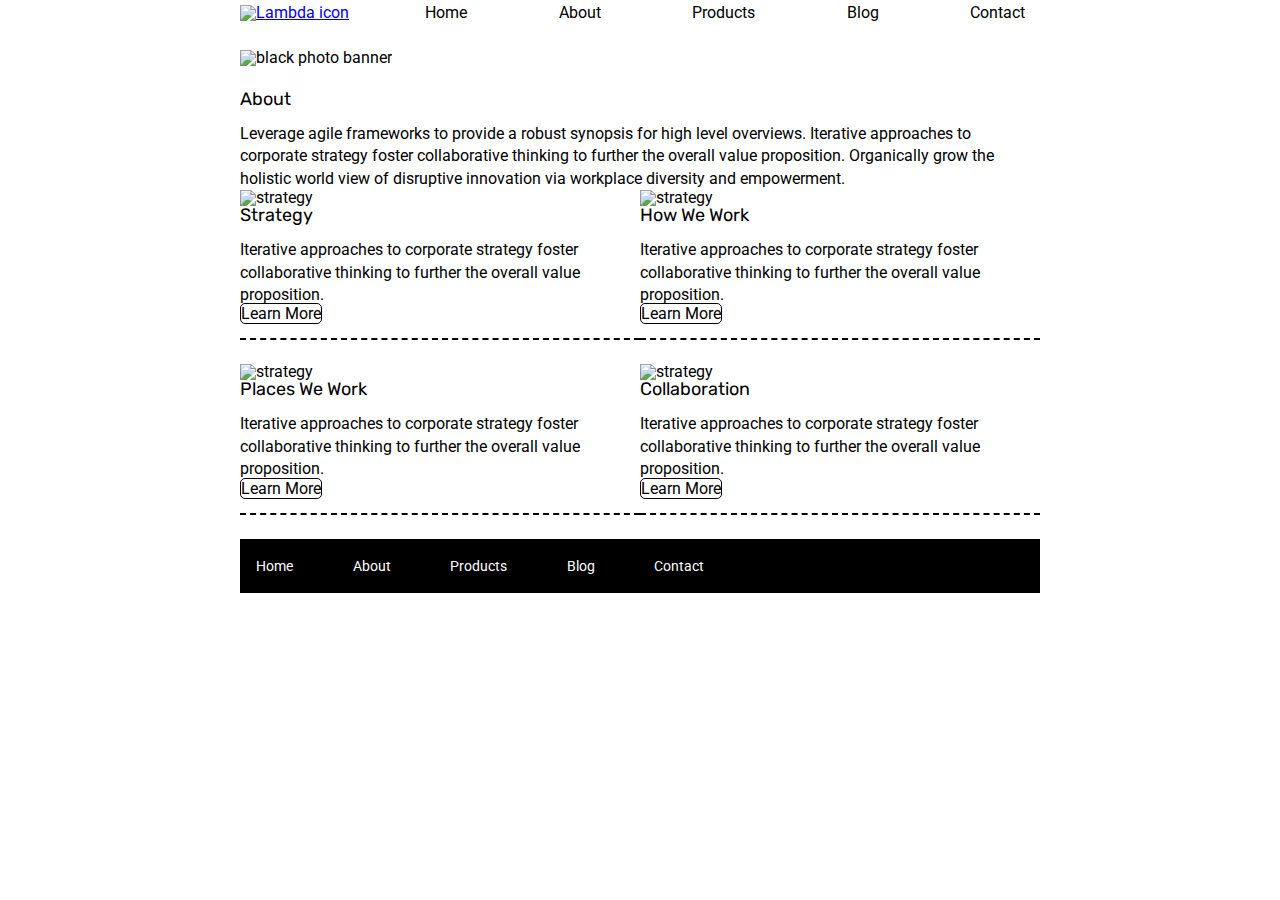
==== about.html @ a0bc2484 "Home page finished, about page almost finished" ====
<!DOCTYPE html>

<html lang="en">
  <head>
    <meta charset="utf-8" />

    <title>Sprint Challenge - About</title>

    <link
      href="https://fonts.googleapis.com/css?family=Roboto|Rubik"
      rel="stylesheet"
    />
    <link rel="stylesheet" href="css/index.css" />
  </head>

  <body>
    <div class="container about-page">
      <header>
        <a href="index.html"
          ><img src="/img/lambda-black.png" alt="Lambda icon"
        /></a>
        <!-- nav links ------>
        <a class="top-nav-items" href="index.html">Home</a>
        <a class="top-nav-items" href="about.html">About</a>
        <a class="top-nav-items" href="#">Products</a>
        <a class="top-nav-items" href="#">Blog</a>
        <a class="top-nav-items" href="#">Contact</a>
      </header>

      <img
        class="jumbo-pic"
        src="/img/jumbo-about.png"
        alt="black photo banner"
      />
      <h1>About</h1>
      <p>
        Leverage agile frameworks to provide a robust synopsis for high level
        overviews. Iterative approaches to corporate strategy foster
        collaborative thinking to further the overall value proposition.
        Organically grow the holistic world view of disruptive innovation via
        workplace diversity and empowerment.
      </p>

      <!-- about grid section -->

      <section class="about-grid">
        <div class="grid-item">
          <img src="img/about-plan.png" alt="strategy" />

          <h2>Strategy</h2>
          <p>
            Iterative approaches to corporate strategy foster collaborative
            thinking to further the overall value proposition.
          </p>
          <a class="learn-more" href="#">Learn More</a>
        </div>
        <div class="grid-item">
          <img src="img/about-working.png" alt="strategy" />

          <h2>How We Work</h2>
          <p>
            Iterative approaches to corporate strategy foster collaborative
            thinking to further the overall value proposition.
          </p>
          <a class="learn-more" href="#">Learn More</a>
        </div>
        <div class="grid-item">
          <img src="img/about-office.png" alt="strategy" />

          <h2>Places We Work</h2>
          <p>
            Iterative approaches to corporate strategy foster collaborative
            thinking to further the overall value proposition.
          </p>
          <a class="learn-more" href="#">Learn More</a>
        </div>
        <div class="grid-item">
          <img src="img/about-meeting.png" alt="strategy" />

          <h2>Collaboration</h2>
          <p>
            Iterative approaches to corporate strategy foster collaborative
            thinking to further the overall value proposition.
          </p>
          <a class="learn-more" href="#">Learn More</a>
        </div>
      </section>

      <footer>
        <nav>
          <a href="index.html">Home</a>
          <a href="about.html">About</a>
          <a href="#">Products</a>
          <a href="#">Blog</a>
          <a href="#">Contact</a>
        </nav>
      </footer>
    </div>
    <!-- container -->
  </body>
</html>
---- css/index.css ----
/* http://meyerweb.com/eric/tools/css/reset/ 
   v2.0 | 20110126
   License: none (public domain)
*/

html,
body,
div,
span,
applet,
object,
iframe,
h1,
h2,
h3,
h4,
h5,
h6,
p,
blockquote,
pre,
a,
abbr,
acronym,
address,
big,
cite,
code,
del,
dfn,
em,
img,
ins,
kbd,
q,
s,
samp,
small,
strike,
strong,
sub,
sup,
tt,
var,
b,
u,
i,
center,
dl,
dt,
dd,
ol,
ul,
li,
fieldset,
form,
label,
legend,
table,
caption,
tbody,
tfoot,
thead,
tr,
th,
td,
article,
aside,
canvas,
details,
embed,
figure,
figcaption,
footer,
header,
hgroup,
menu,
nav,
output,
ruby,
section,
summary,
time,
mark,
audio,
video {
  margin: 0;
  padding: 0;
  /* border: 1px solid black; */
  font-size: 100%;
  font: inherit;
  vertical-align: baseline;
}
/* HTML5 display-role reset for older browsers */
article,
aside,
details,
figcaption,
figure,
footer,
header,
hgroup,
menu,
nav,
section {
  display: block;
}
body {
  line-height: 1;
}
ol,
ul {
  list-style: none;
}
blockquote,
q {
  quotes: none;
}
blockquote:before,
blockquote:after,
q:before,
q:after {
  content: "";
  content: none;
}
table {
  border-collapse: collapse;
  border-spacing: 0;
}

* {
  box-sizing: border-box;
}

html,
body {
  height: 100%;
  font-family: "Roboto", sans-serif;
}

h1,
h2,
h3,
h4,
h5 {
  font-size: 18px;
  margin-bottom: 15px;
  font-family: "Rubik", sans-serif;
}

p {
  line-height: 1.4;
}

/* Specific CSS ------------------------ */
/* entire body container */
.container {
  width: 800px;
  margin: 0 auto;
}

/* header */

header {
  display: flex;
  flex-direction: row;
  justify-content: space-between;
  padding: 0%;
  align-items: baseline;
}

/* .top-nav {
  margin: auto;
  display: flex;
} */

.top-nav-items {
  text-decoration: none;
  color: black;
  padding: 5px 15px;
}

.top-nav-items:hover {
  background-color: black;
  color: white;
}

/* sections/divs for each section */

.top-content {
  display: flex;
  flex-wrap: wrap;
  justify-content: space-evenly;
  margin-bottom: 20px;
  border-bottom: 1px dashed black;
}

.jumbo-pic {
  margin: 3% 0 3% 0;
}

.top-content .text-container {
  width: 48%;
  padding: 0 1%;
  padding-bottom: 20px;
}

.middle-content {
  margin-bottom: 20px;
  border-bottom: 1px dashed black;
}

.middle-content h2 {
  padding: 0 2%;
  margin-bottom: 0;
}

.middle-content .boxes {
  display: flex;
  flex-wrap: wrap;
  justify-content: space-evenly;
}

.middle-content .boxes .box {
  width: 12.5%;
  height: 100px;
  /* background: black; */
  margin: 20px 2.5%;
  color: white;
  display: flex;
  align-items: center;
  justify-content: center;
}

#box1 {
  background-color: teal;
}
#box2 {
  background-color: gold;
}
#box3 {
  background-color: cadetblue;
}
#box4 {
  background-color: coral;
}
#box5 {
  background-color: crimson;
}
#box6 {
  background-color: forestgreen;
}
#box7 {
  background-color: darkorchid;
}
#box8 {
  background-color: hotpink;
}
#box9 {
  background-color: indigo;
}
#box10 {
  background-color: dodgerblue;
}

.bottom-content {
  display: flex;
  margin: 0 2% 20px;
  justify-content: space-around;
}

.bottom-content .text-container {
  padding-right: 4%;
}

.bottom-content .text-container:last-child {
  padding-right: 0;
}

/* footer at the bottom ----------- */

footer {
  width: 100%;
  background: black;
}

footer nav {
  width: 60%;
  display: flex;
  justify-content: space-between;
  align-items: center;
  padding: 20px 2%;
  font-size: 14px;
}

footer nav a {
  color: white;
  text-decoration: none;
}

/* About Grid */

.about-grid {
  display: flex;
  flex-flow: wrap;
  justify-content: space-between;
}

.grid-item {
  width: 50%;
  padding-bottom: 2%;
  border-bottom: 2px dashed;
  margin-bottom: 3%;
}

.learn-more {
  text-decoration: none;
  color: black;
  border: 1.5px black solid;
  border-radius: 5px;
}
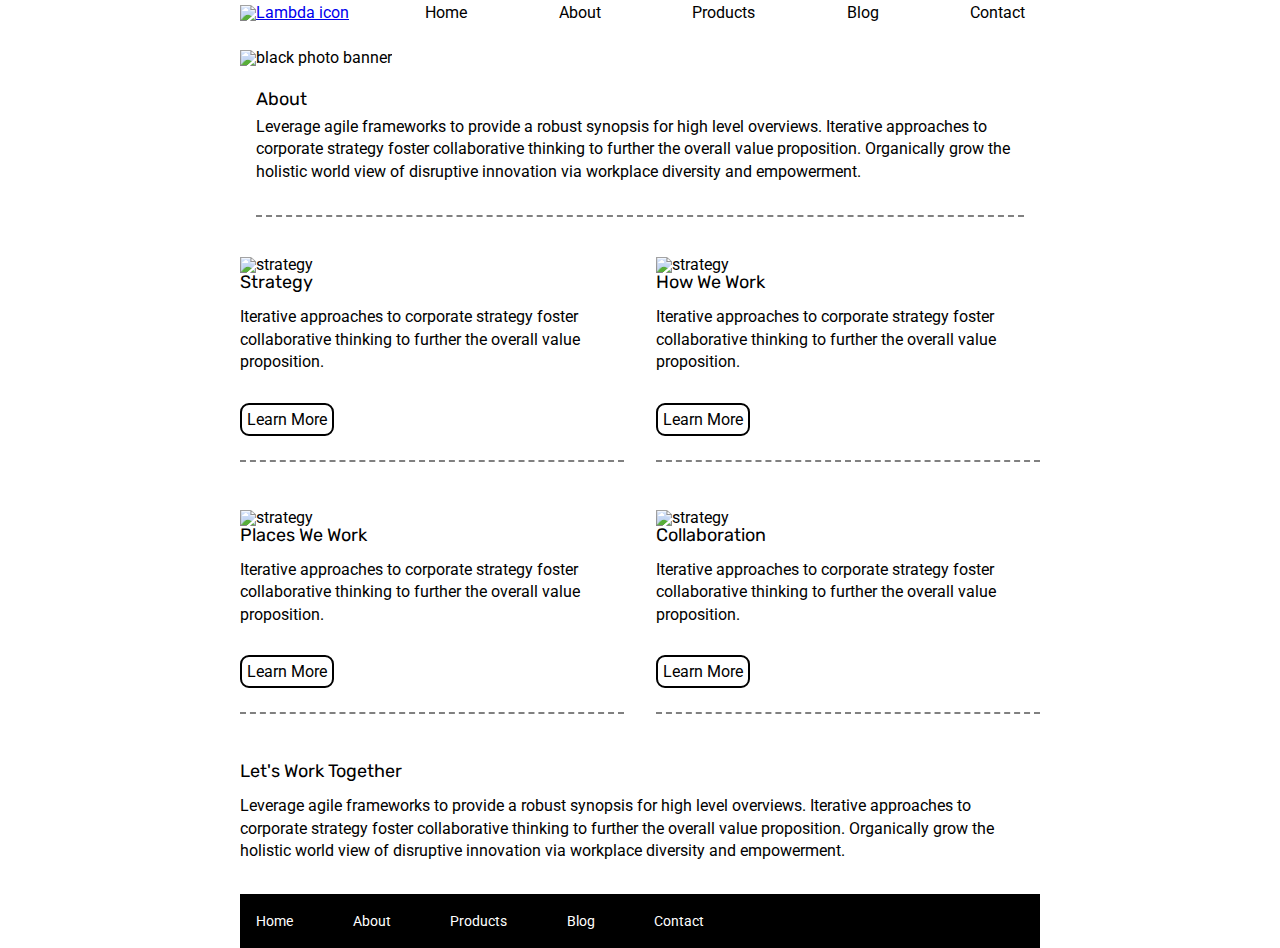
==== commit e4a39d02: "I finished building the site, I haven't answered the questions though" ====
--- a/about.html
+++ b/about.html
@@ -33,7 +33,7 @@
         alt="black photo banner"
       />
       <h1>About</h1>
-      <p>
+      <p class="top-paragraph">
         Leverage agile frameworks to provide a robust synopsis for high level
         overviews. Iterative approaches to corporate strategy foster
         collaborative thinking to further the overall value proposition.
@@ -48,7 +48,7 @@
           <img src="img/about-plan.png" alt="strategy" />
 
           <h2>Strategy</h2>
-          <p>
+          <p class="grid-paragraph">
             Iterative approaches to corporate strategy foster collaborative
             thinking to further the overall value proposition.
           </p>
@@ -58,7 +58,7 @@
           <img src="img/about-working.png" alt="strategy" />
 
           <h2>How We Work</h2>
-          <p>
+          <p class="grid-paragraph">
             Iterative approaches to corporate strategy foster collaborative
             thinking to further the overall value proposition.
           </p>
@@ -68,7 +68,7 @@
           <img src="img/about-office.png" alt="strategy" />
 
           <h2>Places We Work</h2>
-          <p>
+          <p class="grid-paragraph">
             Iterative approaches to corporate strategy foster collaborative
             thinking to further the overall value proposition.
           </p>
@@ -78,13 +78,23 @@
           <img src="img/about-meeting.png" alt="strategy" />
 
           <h2>Collaboration</h2>
-          <p>
+          <p class="grid-paragraph">
             Iterative approaches to corporate strategy foster collaborative
             thinking to further the overall value proposition.
           </p>
           <a class="learn-more" href="#">Learn More</a>
         </div>
       </section>
+
+      <h2>Let's Work Together</h2>
+
+      <p class="bottom-paragraph">
+        Leverage agile frameworks to provide a robust synopsis for high level
+        overviews. Iterative approaches to corporate strategy foster
+        collaborative thinking to further the overall value proposition.
+        Organically grow the holistic world view of disruptive innovation via
+        workplace diversity and empowerment.
+      </p>
 
       <footer>
         <nav>
--- a/css/index.css
+++ b/css/index.css
@@ -298,7 +298,19 @@
   text-decoration: none;
 }
 
-/* About Grid */
+/* ABOUT top h1 and top paragraph */
+
+h1 {
+  margin: 0 2% 1% 2%;
+}
+
+.top-paragraph {
+  margin: 0 2% 5% 2%;
+  padding-bottom: 4%;
+  border-bottom: gray dashed 2px;
+}
+
+/* ABOUT Grid */
 
 .about-grid {
   display: flex;
@@ -307,15 +319,31 @@
 }
 
 .grid-item {
-  width: 50%;
-  padding-bottom: 2%;
-  border-bottom: 2px dashed;
-  margin-bottom: 3%;
+  width: 48%;
+  padding-bottom: 4%;
+  border-bottom: 2px dashed gray;
+  margin-bottom: 6%;
+}
+
+.grid-paragraph {
+  margin-bottom: 10%;
 }
 
 .learn-more {
   text-decoration: none;
   color: black;
-  border: 1.5px black solid;
-  border-radius: 5px;
-}
+  border: 2px black solid;
+  border-radius: 9px;
+  padding: 5px;
+}
+
+.learn-more:hover {
+  background-color: black;
+  color: white;
+}
+
+/* ABOUT bottom paragraph */
+
+.bottom-paragraph {
+  margin-bottom: 4%;
+}
